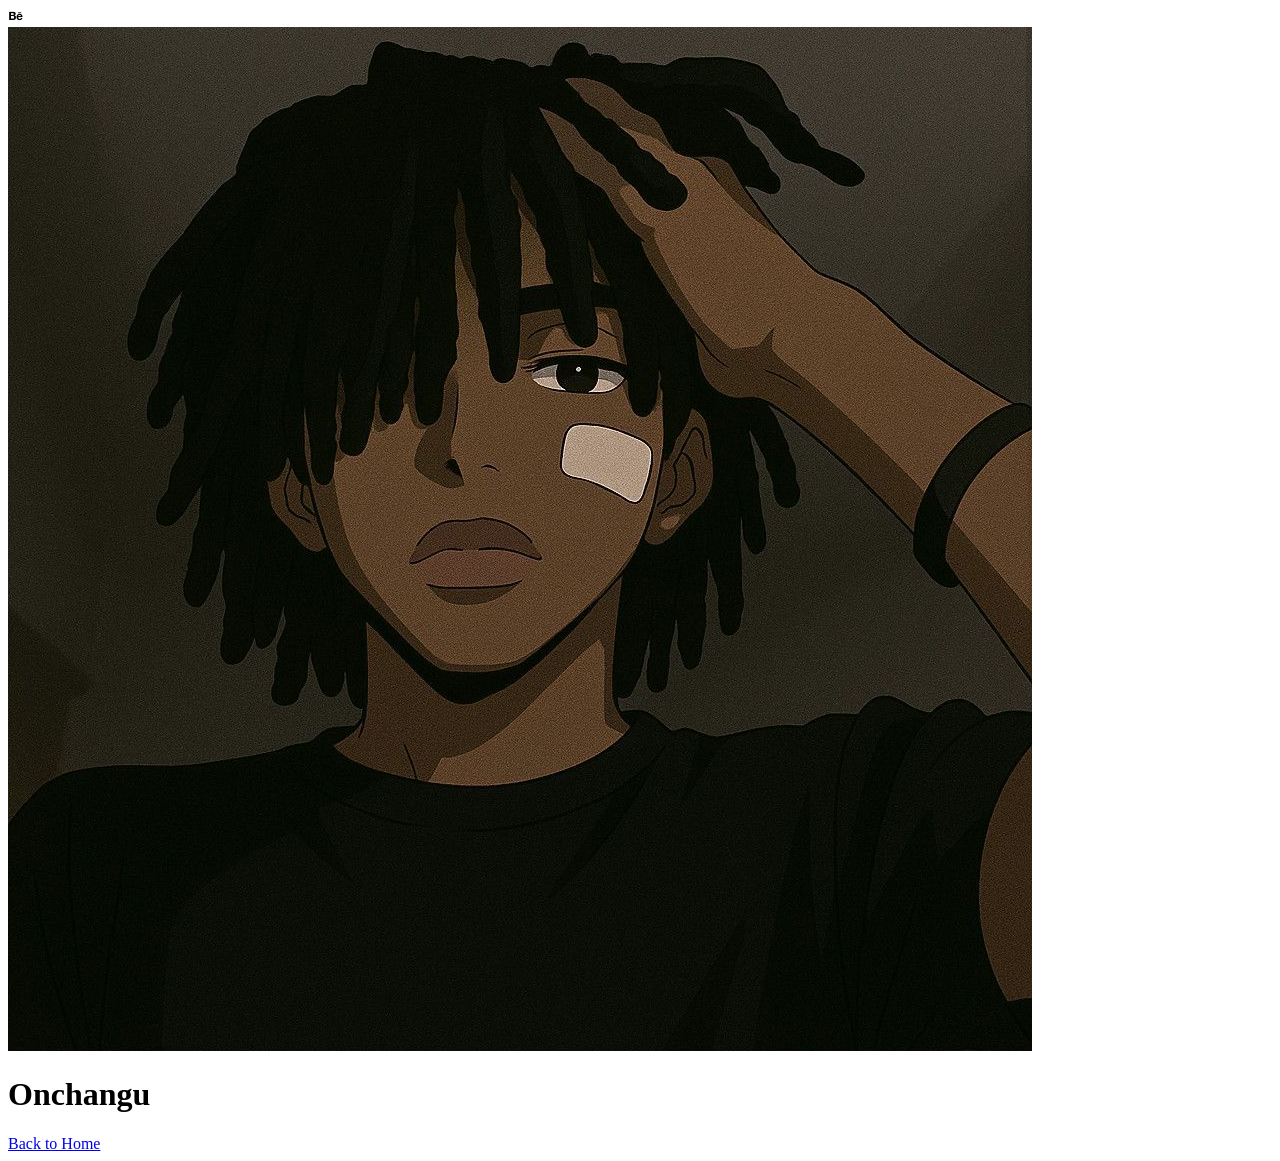
==== behance.html @ 04ccebf1 "first commit" ====
<!DOCTYPE html>
<html lang="en">
<head>
    <meta charset="UTF-8">
    <meta name="viewport" content="width=device-width, initial-scale=1.0">
    <title>Behance</title>
    <link rel="stylesheet" href="assets/css/behance/style.css">
    <link href='https://cdn.jsdelivr.net/npm/boxicons@2.0.5/css/boxicons.min.css' rel='stylesheet'>
    
</head>
<body>
    <div class="logo">
        <i class='bx bxl-behance'></i>
    </div>
    <div class="profile">
        <img src="assets/img/my profile.jpg" alt="Profile Picture" class="profile-pic">
        <h1>Onchangu</h1>
        
    </div>
    <a href="index.html">Back to Home</a>
</body>
</html>
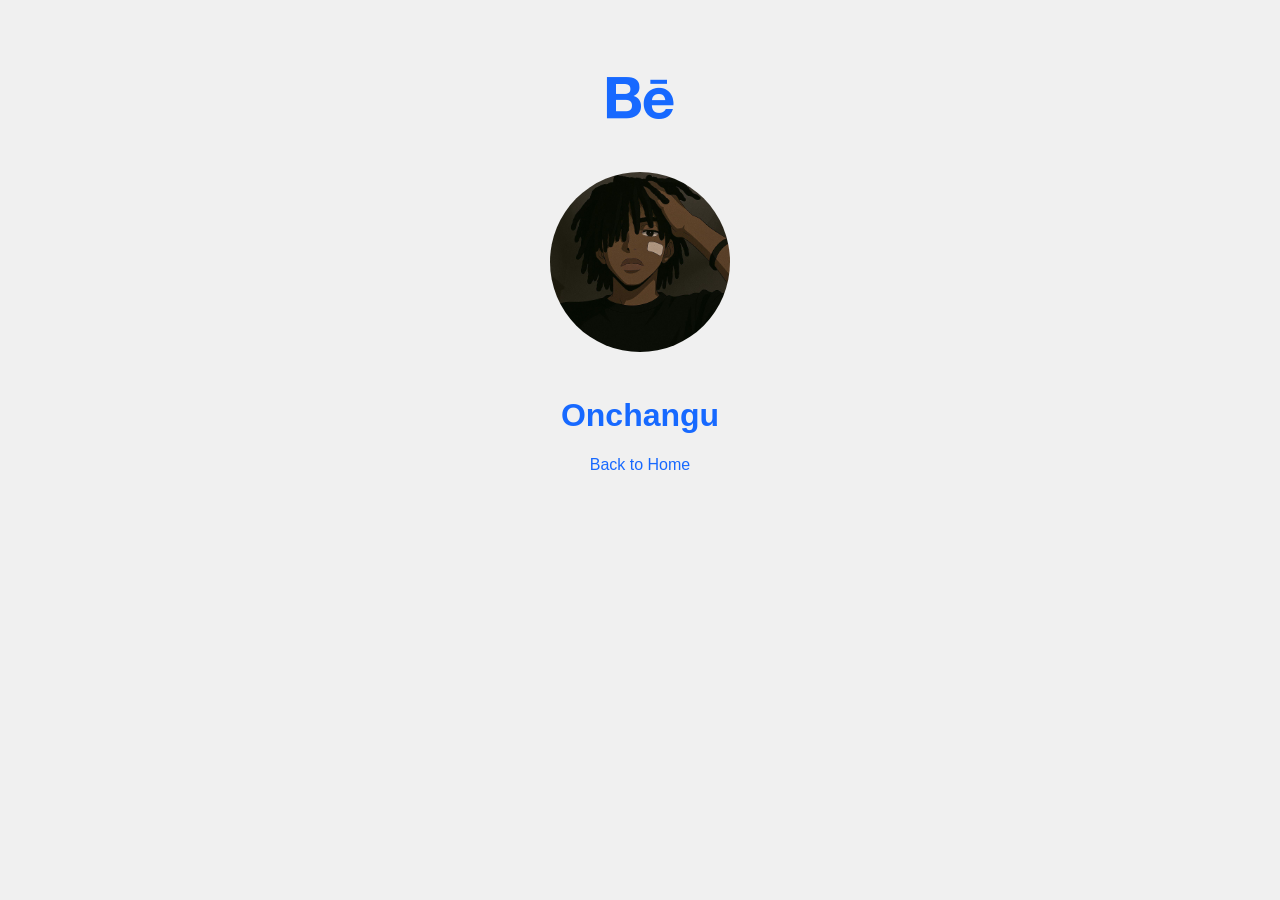
==== commit 37b8525d: "second change" ====
--- a/behance.html
+++ b/behance.html
@@ -4,7 +4,7 @@
     <meta charset="UTF-8">
     <meta name="viewport" content="width=device-width, initial-scale=1.0">
     <title>Behance</title>
-    <link rel="stylesheet" href="assets/css/behance/style.css">
+    <link rel="stylesheet" href="assets/css/behance/styleBbehance.css">
     <link href='https://cdn.jsdelivr.net/npm/boxicons@2.0.5/css/boxicons.min.css' rel='stylesheet'>
     
 </head>
--- a/assets/css/behance/styleBbehance.css
+++ b/assets/css/behance/styleBbehance.css
@@ -0,0 +1,28 @@
+body {
+  font-family: Arial, sans-serif;
+  text-align: center;
+  padding: 50px;
+  background: #f0f0f0;
+  color: #262626;
+}
+.logo {
+  font-size: 5rem;
+  color: #1769ff;
+}
+h1 {
+  color: #1769ff;
+}
+.profile-pic {
+  width: 180px;
+  height: 180px;
+  border-radius: 50%;
+  object-fit: cover;
+  margin: 20px auto;
+}
+a {
+  color: #1769ff;
+  text-decoration: none;
+}
+a:hover {
+  text-decoration: underline;
+}
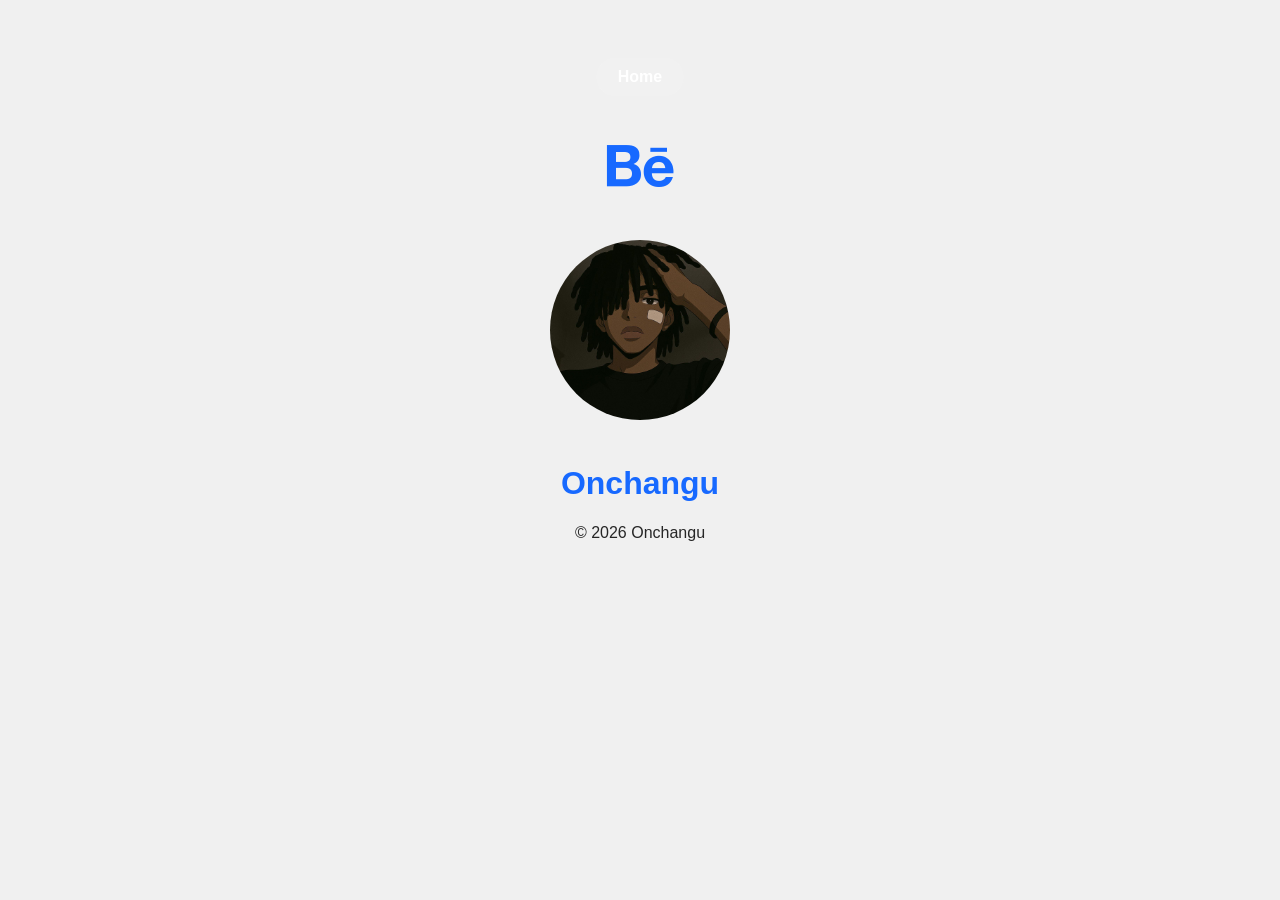
==== commit c67abfa1: "projects added" ====
--- a/behance.html
+++ b/behance.html
@@ -9,6 +9,12 @@
     
 </head>
 <body>
+    <header class="top-nav">
+        <nav>
+            <a href="index.html">Home</a>
+        </nav>
+    </header>
+
     <div class="logo">
         <i class='bx bxl-behance'></i>
     </div>
@@ -17,6 +23,9 @@
         <h1>Onchangu</h1>
         
     </div>
-    <a href="index.html">Back to Home</a>
+
+    <footer>
+        <p>&copy; 2026 Onchangu</p>
+    </footer>
 </body>
 </html>
--- a/assets/css/behance/styleBbehance.css
+++ b/assets/css/behance/styleBbehance.css
@@ -26,3 +26,25 @@
 a:hover {
   text-decoration: underline;
 }
+.top-nav {
+  width: 100%;
+  margin-bottom: 30px;
+}
+.top-nav nav {
+  display: inline-flex;
+  gap: 20px;
+  background: rgba(255, 255, 255, 0.08);
+  padding: 10px 16px;
+  border-radius: 999px;
+}
+.top-nav nav a {
+  color: #ffffff;
+  font-weight: 600;
+  text-decoration: none;
+  padding: 0 6px;
+  transition: color 0.25s ease, transform 0.25s ease;
+}
+.top-nav nav a:hover {
+  color: #ffd700;
+  transform: translateY(-1px);
+}
